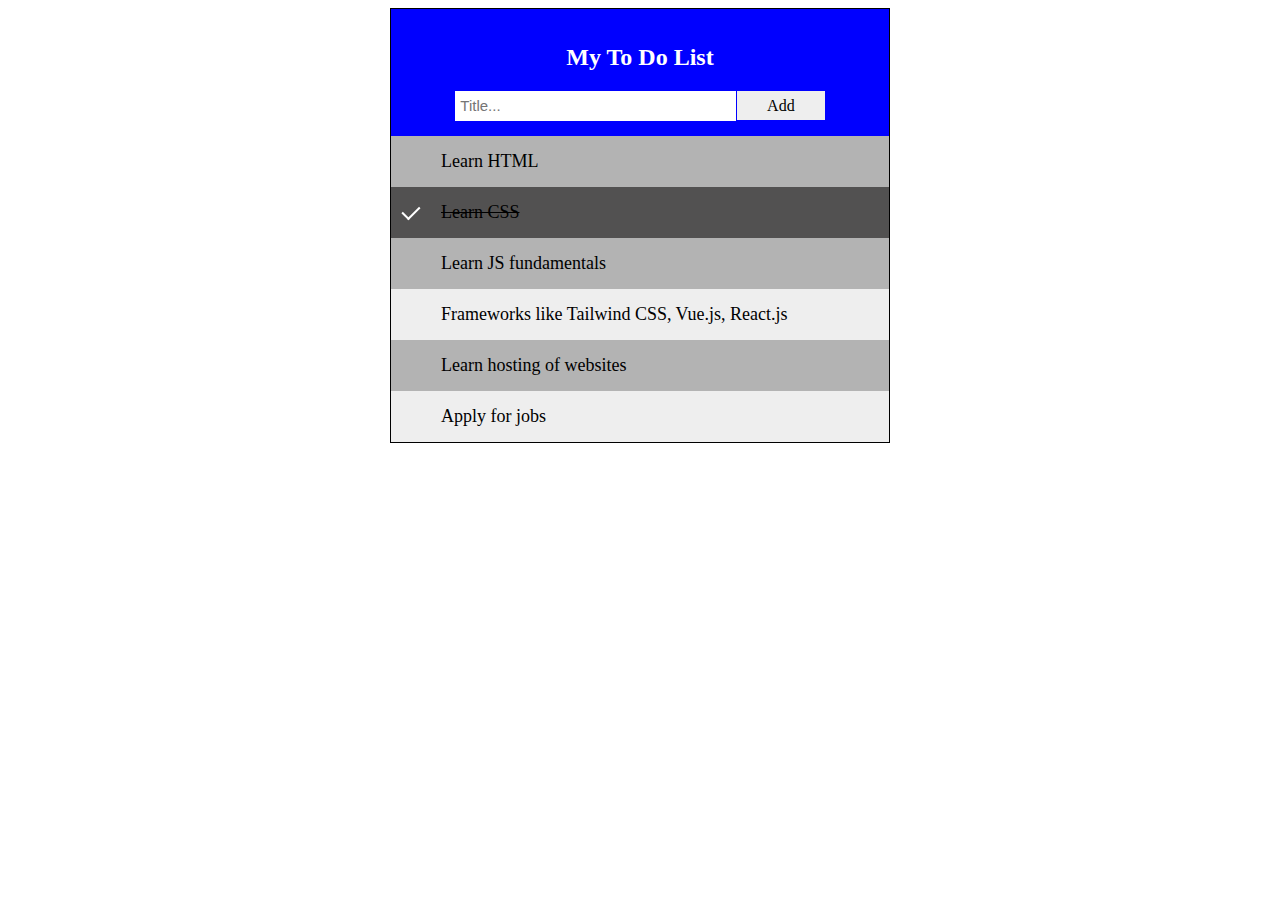
==== todo.html @ ede250f3 "..." ====
<!DOCTYPE html>
<html lang="en">
<head>
    <meta charset="UTF-8">
    <meta name="viewport" content="width=device-width, initial-scale=1.0">
    <title>ToDo</title>
    <link rel="stylesheet" href="todo.css">
    <script src="todo.js"></script>
</head>
<body>
    <div id="content">
        <header id="header" class="header">
            <h2>My To Do List</h2>
            <input type="text" id="myInput" placeholder="Title...">
            <span id="addBtn">Add</span>
        </header>
        <section>
            <ul id="List">
                <li>Learn HTML</li>
                <li class="checked">Learn CSS</li>
                <li>Learn JS fundamentals</li>
                <li>Frameworks like Tailwind CSS, Vue.js, React.js</li>
                <li>Learn hosting of websites</li>
                <li>Apply for jobs</li>
            </ul>
        </section>
    </div>
</body>
</html>
---- todo.css ----
*{
    box-sizing: border-box;
}

#content{
    width: 500px;
    background: #fff;
    border: 1px solid #000;
    display: flex;
    flex-direction: column;
    margin: auto;
    -webkit-user-select: none;
    -moz-user-select: none;
    -ms-user-select: none;
    user-select: none;
}

header{
    text-align: center;
    padding: 15px;
    background: blue;
}

header h2{
    color: #fff;
}

input{
    width: 60%;
    height: 30px;
    padding: 5px;
    font-size: 15px;
    border: none;
}

input:focus{
    outline: none;
}

#addBtn{
    background: #eee;
    padding: 6px 30px;
    margin-left: -3px;
}

#addBtn:hover{
    background-color: rgb(206, 205, 205);
}

ul{
    margin: 0;
    padding: 0;
}

ul li{
    cursor: pointer;
    position: relative;
    padding: 15px 50px;
    list-style-type: none;
    background: #eee;
    font-size: 18px;
}

ul li:nth-child(odd){
    background: rgb(179, 179, 179);
}

ul li.checked{
    background: rgb(82, 81, 81);
    text-decoration: line-through;

}

ul li.checked::before{
    content: '';
    position: absolute;
    border-color: #fff;
    border-style: solid;
    border-width: 0 2px 2px 0;
    top: 15px;
    left: 15px;
    height: 15px;
    width: 7.5px;
    transform: rotate(45deg)
}

.close{
    position: absolute;
    right: 0;
    top: 0;
    padding: 10px;
    background-color: royalblue;
    z-index: 2;
}

.close:hover{
    background-color: red;
    color: white;
}
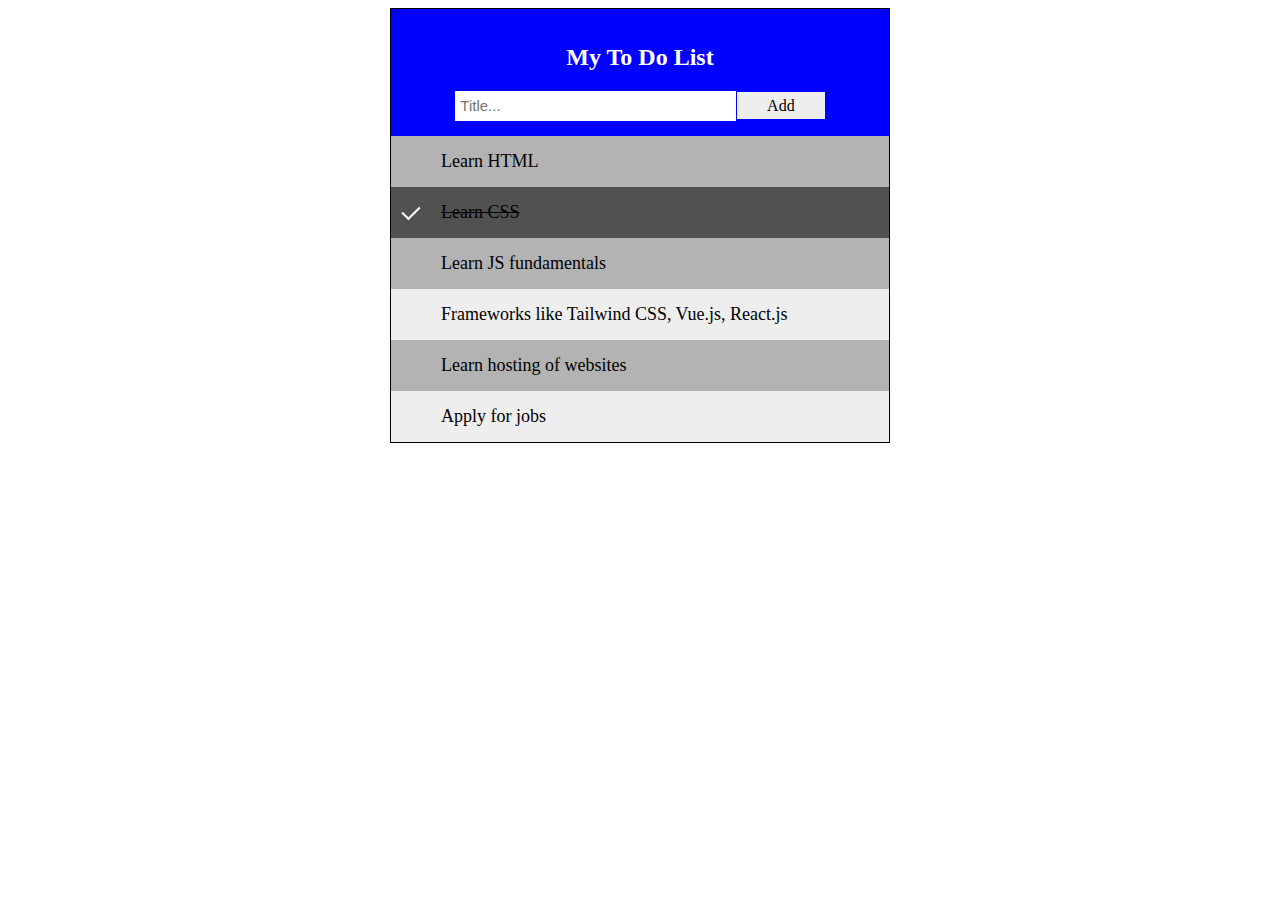
==== commit 993ce7bd: "ToDoList" ====
--- a/todo.html
+++ b/todo.html
@@ -5,7 +5,7 @@
     <meta name="viewport" content="width=device-width, initial-scale=1.0">
     <title>ToDo</title>
     <link rel="stylesheet" href="todo.css">
-    <script src="todo.js"></script>
+    <script type="text/javascript" src="todo.js"></script>
 </head>
 <body>
     <div id="content">
--- a/todo.css
+++ b/todo.css
@@ -37,14 +37,10 @@
     outline: none;
 }
 
-#addBtn{
+span{
     background: #eee;
-    padding: 6px 30px;
+    padding: 5px 30px;
     margin-left: -3px;
-}
-
-#addBtn:hover{
-    background-color: rgb(206, 205, 205);
 }
 
 ul{
@@ -84,21 +80,7 @@
     transform: rotate(45deg)
 }
 
-.close{
-    position: absolute;
-    right: 0;
-    top: 0;
-    padding: 10px;
-    background-color: royalblue;
-    z-index: 2;
-}
-
-.close:hover{
-    background-color: red;
-    color: white;
-}
 
 
 
 
-
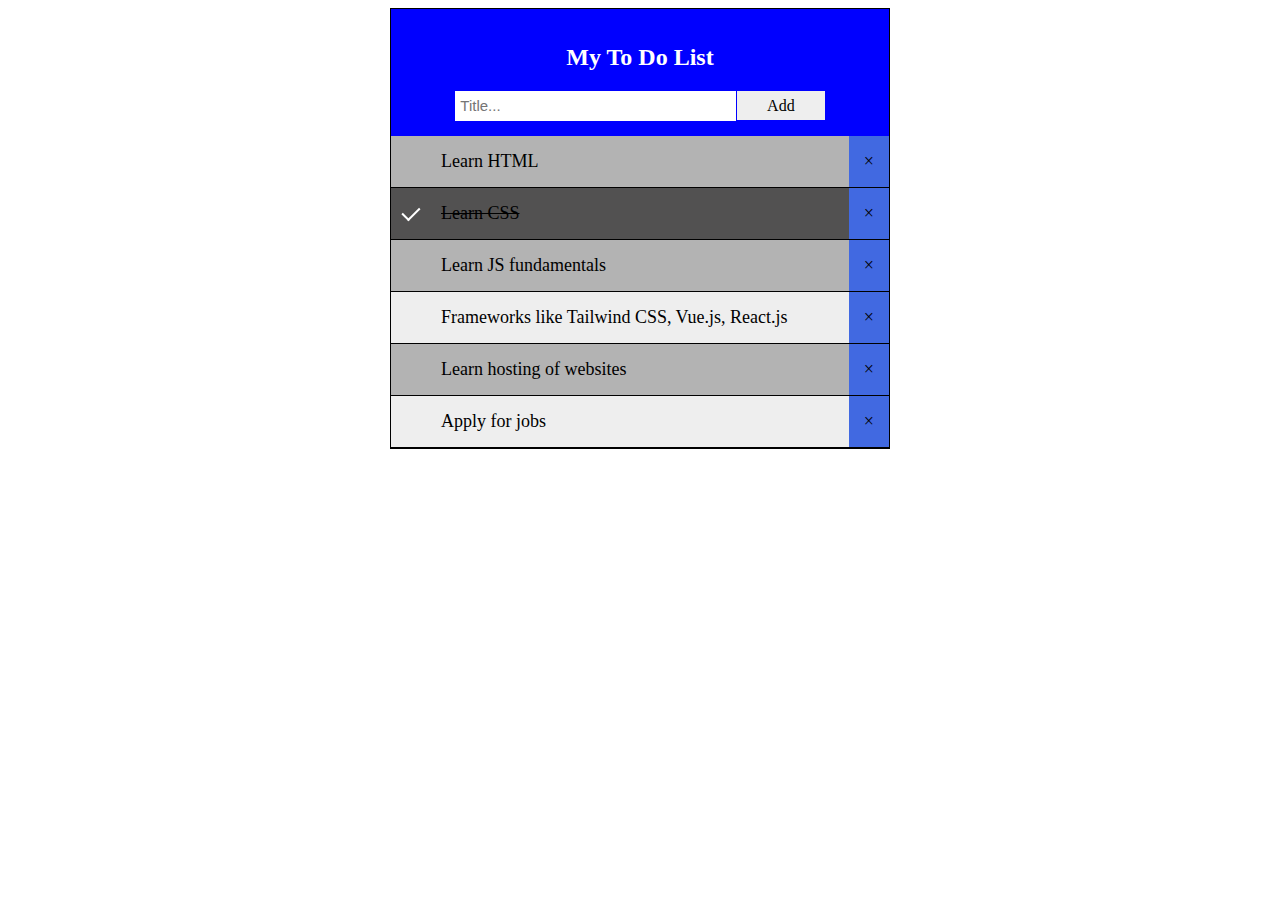
==== commit cd18974f: "just a few bugs left" ====
--- a/todo.html
+++ b/todo.html
@@ -5,17 +5,16 @@
     <meta name="viewport" content="width=device-width, initial-scale=1.0">
     <title>ToDo</title>
     <link rel="stylesheet" href="todo.css">
-    <script type="text/javascript" src="todo.js"></script>
 </head>
 <body>
     <div id="content">
         <header id="header" class="header">
             <h2>My To Do List</h2>
             <input type="text" id="myInput" placeholder="Title...">
-            <span id="addBtn">Add</span>
+            <span onclick="newElement()" id="addBtn">Add</span>
         </header>
         <section>
-            <ul id="List">
+            <ul id="list">
                 <li>Learn HTML</li>
                 <li class="checked">Learn CSS</li>
                 <li>Learn JS fundamentals</li>
@@ -25,5 +24,106 @@
             </ul>
         </section>
     </div>
+<script>
+// Create a "close" button and append it to each list item
+var  mylist,i;
+
+myList = document.getElementsByTagName("LI");
+
+for (i = 0; i < myList.length; i++) {
+
+var span = document.createElement("SPAN");
+
+var txt = document.createTextNode("\u00D7");
+
+span.className = "close";
+
+span.appendChild(txt);
+
+myList[i].appendChild(span);
+}
+
+// Click on a close button to hide the current list item
+var close, i;
+
+close = document.getElementsByClassName("close");
+
+for(i = 0 ; i <close.length ; i++){
+
+  close[i].onclick  = function() {
+
+    var div =this.parentElement ;
+
+    div.style.display = "none"
+
+  }
+}
+
+// Add a "checked" symbol when clicking on a list item
+
+var list = document.querySelector("ul");
+
+list.addEventListener('click', function(ev){
+
+    if(ev.target.tagName === "li") {
+
+        ev.target.classList.toggle("checked")
+
+    }
+
+}, false);
+
+// Create a new list item when clicking on the "Add" button
+
+const newElement=()=> {
+
+    var li, inputValue, t;
+
+    li = document.createElement("li");
+
+    inputValue = document.getElementsById("myInput").value;
+
+    t = document.createTextNode(inputValue);
+
+    li.appendChild(t);
+
+    if(inputValue === "") {
+
+        alert("What is the next item on the list?!") ;
+    }
+
+    else{
+
+        document.getElementById("list").appendChild(li);
+
+    }
+
+    inputValue = "" ;
+
+    var span, txt;
+    
+    span = document.createElement("span");
+
+    txt = document.createTextNode("\u00D7");
+
+    span.className = "close" ;
+
+    span.appendChild(txt);
+
+    li.appendChild(span);
+
+    for(i = 0 ; i<close.length ; i++) {
+
+        close[i].onclick = function(){
+
+            var div = this.parentElement ;
+
+            div.style.display = "none" ;
+        }
+    }
+
+}
+
+</script>
 </body>
 </html>--- a/todo.css
+++ b/todo.css
@@ -3,6 +3,8 @@
 }
 
 #content{
+    /* min-width: 250px;
+    max-width: 60%; */
     width: 500px;
     background: #fff;
     border: 1px solid #000;
@@ -25,7 +27,7 @@
     color: #fff;
 }
 
-input{
+#myInput{
     width: 60%;
     height: 30px;
     padding: 5px;
@@ -33,14 +35,18 @@
     border: none;
 }
 
-input:focus{
+#myInput:focus{
     outline: none;
 }
 
-span{
+#addBtn{
     background: #eee;
-    padding: 5px 30px;
+    padding: 6px 30px;
     margin-left: -3px;
+}
+
+#addBtn:hover{
+    background-color: rgb(206, 205, 205);
 }
 
 ul{
@@ -55,6 +61,7 @@
     list-style-type: none;
     background: #eee;
     font-size: 18px;
+    border-bottom: 1px solid black;
 }
 
 ul li:nth-child(odd){
@@ -80,7 +87,21 @@
     transform: rotate(45deg)
 }
 
+.close{
+    position: absolute;
+    right: 0;
+    top: 0;
+    padding: 15px;
+    background-color: royalblue;
+    z-index: 2;
+}
+
+.close:hover{
+    background-color: red;
+    color: white;
+}
 
 
 
 
+
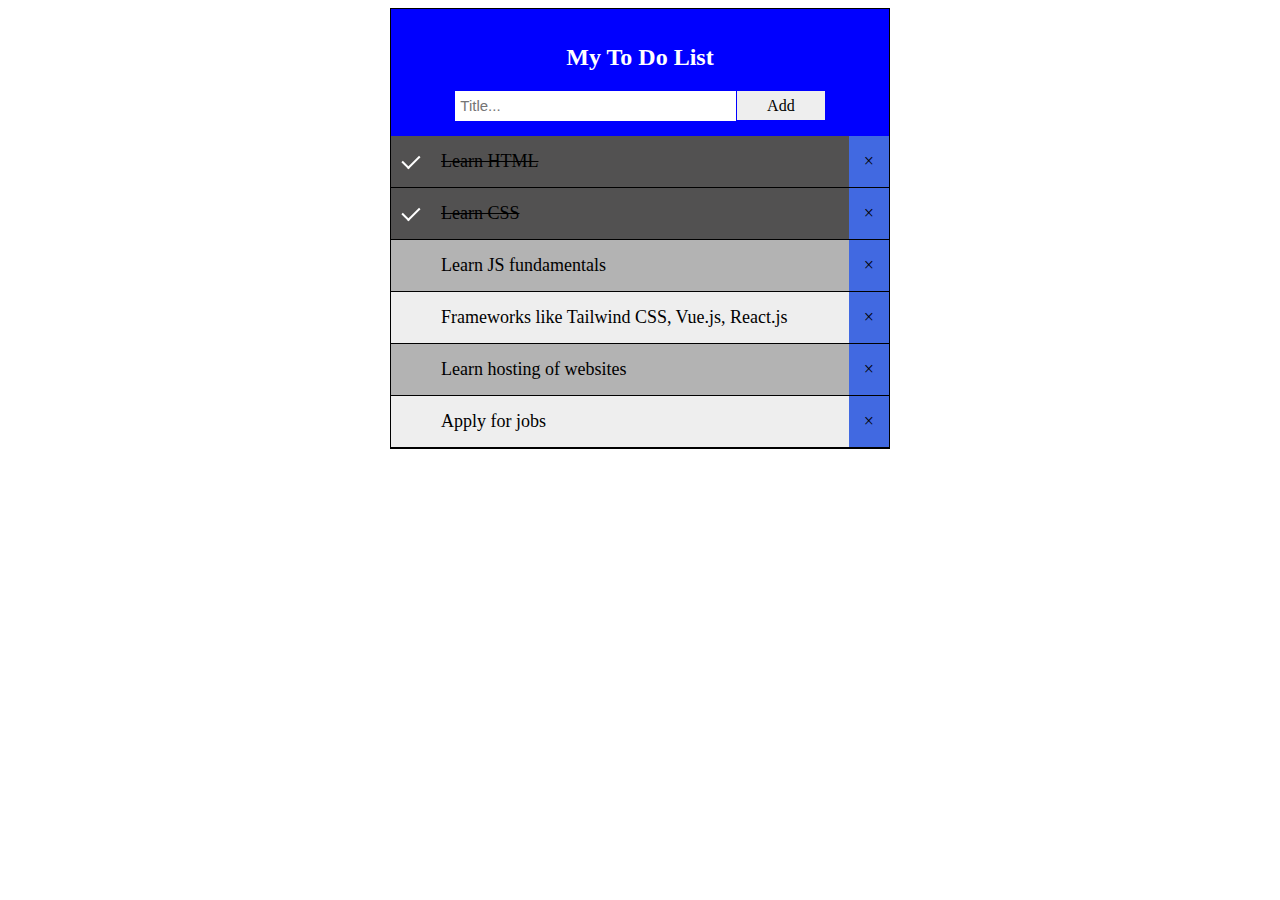
==== commit 2e1ed853: "some+/-" ====
--- a/todo.html
+++ b/todo.html
@@ -3,8 +3,10 @@
 <head>
     <meta charset="UTF-8">
     <meta name="viewport" content="width=device-width, initial-scale=1.0">
+    <link rel="stylesheet" href="todo.css">
+    <script type="text/javascript" src="todo.js"></script>
     <title>ToDo</title>
-    <link rel="stylesheet" href="todo.css">
+
 </head>
 <body>
     <div id="content">
@@ -15,7 +17,7 @@
         </header>
         <section>
             <ul id="list">
-                <li>Learn HTML</li>
+                <li class='checked'>Learn HTML</li>
                 <li class="checked">Learn CSS</li>
                 <li>Learn JS fundamentals</li>
                 <li>Frameworks like Tailwind CSS, Vue.js, React.js</li>
@@ -24,50 +26,37 @@
             </ul>
         </section>
     </div>
-<script>
-// Create a "close" button and append it to each list item
-var  mylist,i;
-
-myList = document.getElementsByTagName("LI");
-
-for (i = 0; i < myList.length; i++) {
-
-var span = document.createElement("SPAN");
-
-var txt = document.createTextNode("\u00D7");
-
-span.className = "close";
-
-span.appendChild(txt);
-
-myList[i].appendChild(span);
+    <script>
+        // Create a "close" button and append it to each list item
+var myNodelist = document.getElementsByTagName("LI");
+var i;
+for (i = 0; i < myNodelist.length; i++) {
+  var span = document.createElement("SPAN");
+  var txt = document.createTextNode("\u00D7");
+  span.className = "close";
+  span.appendChild(txt);
+  myNodelist[i].appendChild(span);
 }
 
 // Click on a close button to hide the current list item
-var close, i;
-
-close = document.getElementsByClassName("close");
-
-for(i = 0 ; i <close.length ; i++){
-
-  close[i].onclick  = function() {
-
-    var div =this.parentElement ;
-
-    div.style.display = "none"
-
+var close = document.getElementsByClassName("close");
+var i;
+for (i = 0; i < close.length; i++) {
+  close[i].onclick = function() {
+    var div = this.parentElement;
+    div.style.display = "none";
   }
 }
-
+        
 // Add a "checked" symbol when clicking on a list item
 
-var list = document.querySelector("ul");
+var list = document.querySelector("UL");
 
-list.addEventListener('click', function(ev){
+list.addEventListener("click", function(ev){
+    
+    if(ev.target.tagName === "LI") {
 
-    if(ev.target.tagName === "li") {
-
-        ev.target.classList.toggle("checked")
+        ev.target.classList.toggle("checked");
 
     }
 
@@ -75,15 +64,13 @@
 
 // Create a new list item when clicking on the "Add" button
 
-const newElement=()=> {
+function newElement() {
 
-    var li, inputValue, t;
+    var li = document.createElement("LI");
 
-    li = document.createElement("li");
+   var inputValue = document.getElementById("myInput").value;
 
-    inputValue = document.getElementsById("myInput").value;
-
-    t = document.createTextNode(inputValue);
+    var t = document.createTextNode(inputValue);
 
     li.appendChild(t);
 
@@ -98,13 +85,12 @@
 
     }
 
-    inputValue = "" ;
+    document.getElementById("myInput").value = "" ;
 
-    var span, txt;
     
-    span = document.createElement("span");
+    var span = document.createElement("SPAN");
 
-    txt = document.createTextNode("\u00D7");
+    var txt = document.createTextNode("\u00D7");
 
     span.className = "close" ;
 
@@ -124,6 +110,6 @@
 
 }
 
-</script>
+    </script>
 </body>
 </html>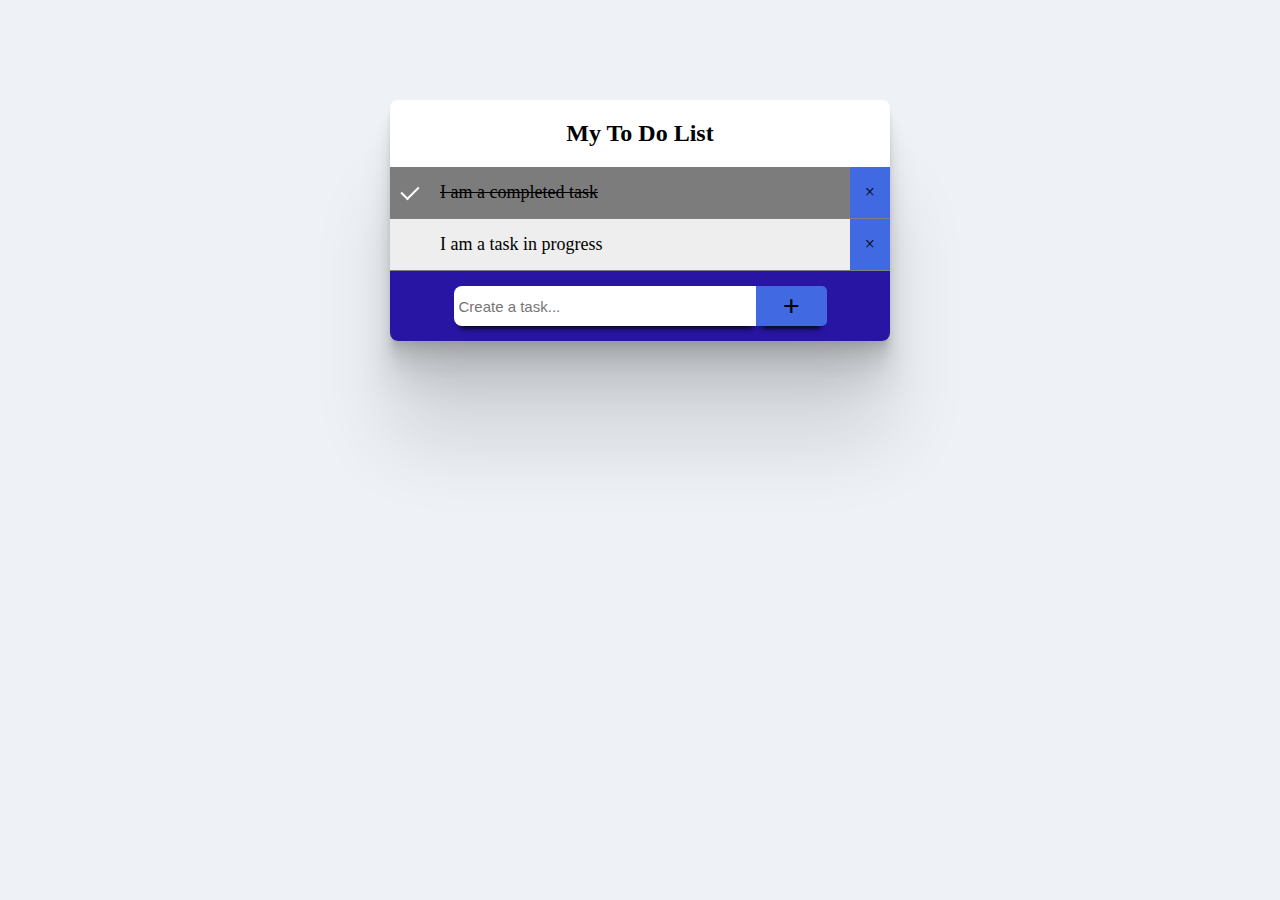
==== commit 6aef78d0: "added some more JS DOM manipulations to enhance usability" ====
--- a/todo.html
+++ b/todo.html
@@ -10,20 +10,17 @@
 </head>
 <body>
     <div id="content">
-        <header id="header" class="header">
-            <h2>My To Do List</h2>
-            <input type="text" id="myInput" placeholder="Title...">
-            <span onclick="newElement()" id="addBtn">Add</span>
-        </header>
+        <h2>My To Do List</h2>
         <section>
             <ul id="list">
-                <li class='checked'>Learn HTML</li>
-                <li class="checked">Learn CSS</li>
-                <li>Learn JS fundamentals</li>
-                <li>Frameworks like Tailwind CSS, Vue.js, React.js</li>
-                <li>Learn hosting of websites</li>
-                <li>Apply for jobs</li>
+                <li class='checked'>I am a completed task</li>
+                <li>I am a task in progress</li>
+ 
             </ul>
+            <header id="header" class="header">
+                <input type="text" id="myInput" placeholder="Create a task...">
+                <div onclick="newElement()" id="addBtn" title= 'Add to the list'>+</div>
+            </header>
         </section>
     </div>
     <script>
@@ -33,6 +30,7 @@
 for (i = 0; i < myNodelist.length; i++) {
   var span = document.createElement("SPAN");
   var txt = document.createTextNode("\u00D7");
+  span.title = 'close task';
   span.className = "close";
   span.appendChild(txt);
   myNodelist[i].appendChild(span);
@@ -67,7 +65,7 @@
 function newElement() {
 
     var li = document.createElement("LI");
-
+    li.title = 'created task'
    var inputValue = document.getElementById("myInput").value;
 
     var t = document.createTextNode(inputValue);
@@ -76,7 +74,7 @@
 
     if(inputValue === "") {
 
-        alert("What is the next item on the list?!") ;
+        alert("Create a task!") ;
     }
 
     else{
@@ -91,6 +89,8 @@
     var span = document.createElement("SPAN");
 
     var txt = document.createTextNode("\u00D7");
+
+    span.title = 'close task';
 
     span.className = "close" ;
 
--- a/todo.css
+++ b/todo.css
@@ -1,5 +1,10 @@
 *{
     box-sizing: border-box;
+}
+
+body{ 
+    margin-top: 100px;
+    background: #EEF2F7
 }
 
 #content{
@@ -7,7 +12,6 @@
     max-width: 60%; */
     width: 500px;
     background: #fff;
-    border: 1px solid #000;
     display: flex;
     flex-direction: column;
     margin: auto;
@@ -15,12 +19,28 @@
     -moz-user-select: none;
     -ms-user-select: none;
     user-select: none;
+    border-radius: 8px;
+    box-shadow:
+  0 2.8px 2.2px rgba(0, 0, 0, 0.034),
+  0 6.7px 5.3px rgba(0, 0, 0, 0.048),
+  0 12.5px 10px rgba(0, 0, 0, 0.06),
+  0 22.3px 17.9px rgba(0, 0, 0, 0.072),
+  0 41.8px 33.4px rgba(0, 0, 0, 0.086),
+  0 100px 80px rgba(0, 0, 0, 0.12)
+}
+
+h2{
+    margin: 20px auto;
 }
 
 header{
     text-align: center;
     padding: 15px;
-    background: blue;
+    background: rgb(40, 21, 163);
+    border-radius: 0 0 8px 8px;
+    display: flex;
+    flex-direction: row;
+    justify-content: center;
 }
 
 header h2{
@@ -28,11 +48,13 @@
 }
 
 #myInput{
-    width: 60%;
-    height: 30px;
+    width: 65%;
+    height: 40px;
     padding: 5px;
     font-size: 15px;
     border: none;
+    border-radius:  8px 0 0 8px;
+    box-shadow: 0 8px 6px -6px black;
 }
 
 #myInput:focus{
@@ -40,9 +62,16 @@
 }
 
 #addBtn{
-    background: #eee;
-    padding: 6px 30px;
+    width: 15%;
+    background: royalblue;
     margin-left: -3px;
+    border-radius: 0 5px 5px 0;
+    box-shadow: 0 8px 6px -6px black;
+    display: flex;
+    align-items: center;
+    justify-content: center;
+    font-size: 30px;
+    font-weight: 800;
 }
 
 #addBtn:hover{
@@ -61,17 +90,12 @@
     list-style-type: none;
     background: #eee;
     font-size: 18px;
-    border-bottom: 1px solid black;
-}
-
-ul li:nth-child(odd){
-    background: rgb(179, 179, 179);
+    border-bottom: 1px solid grey;
 }
 
 ul li.checked{
-    background: rgb(82, 81, 81);
+    background: rgb(124, 124, 124);
     text-decoration: line-through;
-
 }
 
 ul li.checked::before{
@@ -84,7 +108,7 @@
     left: 15px;
     height: 15px;
     width: 7.5px;
-    transform: rotate(45deg)
+    transform: rotate(45deg);
 }
 
 .close{
